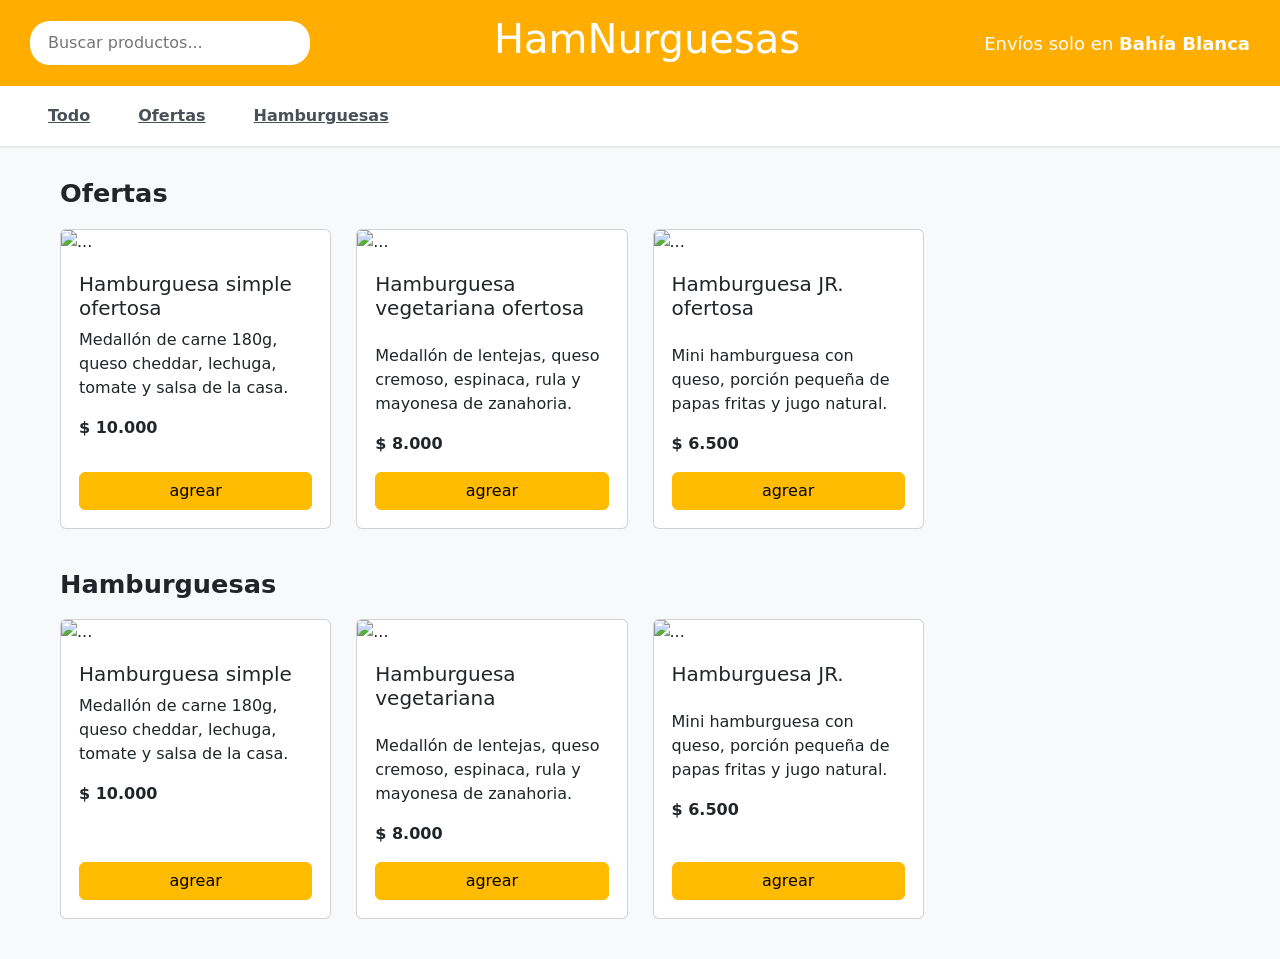
==== index.html @ be322970 "movi los archivos asi funciona la pagina en deploy we 7u7" ====
<!DOCTYPE html>
<html lang="es">
<head>
    <meta charset="UTF-8">
    <meta name="viewport" content="width=device-width, initial-scale=1.0">
    <title>Pedidos de Comida</title>
    <link href="https://cdn.jsdelivr.net/npm/bootstrap@5.3.8/dist/css/bootstrap.min.css" rel="stylesheet" integrity="sha384-sRIl4kxILFvY47J16cr9ZwB07vP4J8+LH7qKQnuqkuIAvNWLzeN8tE5YBujZqJLB" crossorigin="anonymous">
    <link rel="stylesheet" href="/css/style.css">
</head>
<body>

    <header>
        
        <div>
            <input type="text" placeholder="Buscar productos...">
        </div>

        <div class="titulox">
            <b><h1>HamNurguesas</h1></b>
        </div>

        <div class="envio">
            <a>Envíos solo en <b>Bahía Blanca</b></a>
        </div>
        
    </header>


    <nav class="cat-nav">
        <ul>
            <li><a href="/index.html">todo</a></li>
            <li><a href="/pags/ofertas.html">ofertas</a></li>
            <li><a href="/pags/hamburguesas.html">Hamburguesas</a></li>
        </ul>
    </nav>



    <main>
        
        <section>
            <h2>Ofertas</h2>
            
            <div class="productos">

                <article>
                    <div class="card" style="width: 18rem;">
                    <img src="..." class="card-img-top" alt="...">
                    <div class="card-body">
                        <h5 class="card-title">Hamburguesa simple ofertosa</h5>
                        <p class="card-text">Medallón de carne 180g, queso cheddar, lechuga, tomate y salsa de la casa.</p>
                        <b><p>$ 10.000</p></b>
                        <a class="btn btn-primary">agrear</a>
                    </div>
                    </div>
                </article>

                <article>
                    <div class="card" style="width: 18rem;">
                    <img src="..." class="card-img-top" alt="...">
                    <div class="card-body">
                        <h5 class="card-title">Hamburguesa vegetariana ofertosa</h5>
                        <p class="card-text"><p>Medallón de lentejas, queso cremoso, espinaca, rula y mayonesa de zanahoria.</p>
                        <b><p>$ 8.000</p></b>
                        <a class="btn btn-primary">agrear</a>
                    </div>
                    </div>
                </article>

                <article>
                    <div class="card" style="width: 18rem;">
                    <img src="..." class="card-img-top" alt="...">
                    <div class="card-body">
                        <h5 class="card-title">Hamburguesa JR. ofertosa</h5>
                        <p class="card-text"><p>Mini hamburguesa con queso, porción pequeña de papas fritas y jugo natural.</p>
                        <b><p>$ 6.500</p></b>
                        <a class="btn btn-primary">agrear</a>
                    </div>
                    </div>
                </article>

            </div>
        </section>


        <section>
            <h2>Hamburguesas</h2>
            
            <div class="productos">

                <article>
                    <div class="card" style="width: 18rem;">
                    <img src="..." class="card-img-top" alt="...">
                    <div class="card-body">
                        <h5 class="card-title">Hamburguesa simple</h5>
                        <p class="card-text">Medallón de carne 180g, queso cheddar, lechuga, tomate y salsa de la casa.</p>
                        <b><p>$ 10.000</p></b>
                        <a class="btn btn-primary">agrear</a>
                    </div>
                    </div>
                </article>

                <article>
                    <div class="card" style="width: 18rem;">
                    <img src="..." class="card-img-top" alt="...">
                    <div class="card-body">
                        <h5 class="card-title">Hamburguesa vegetariana</h5>
                        <p class="card-text"><p>Medallón de lentejas, queso cremoso, espinaca, rula y mayonesa de zanahoria.</p>
                        <b><p>$ 8.000</p></b>
                        <a class="btn btn-primary">agrear</a>
                    </div>
                    </div>
                </article>

                <article>
                    <div class="card" style="width: 18rem;">
                    <img src="..." class="card-img-top" alt="...">
                    <div class="card-body">
                        <h5 class="card-title">Hamburguesa JR.</h5>
                        <p class="card-text"><p>Mini hamburguesa con queso, porción pequeña de papas fritas y jugo natural.</p>
                        <b><p>$ 6.500</p></b>
                        <a class="btn btn-primary">agrear</a>
                    </div>
                    </div>
                </article>

            </div>
        </section>

    </main>

</body>
</html>
---- css/style.css ----
body {
    background-color: #f8f9fa;
}


header {
    background-color: rgb(255, 174, 0);
    color: #ffffff;
    display: flex;
    justify-content: space-between;
    align-items: center;
    padding: 15px 30px;
    gap: 15px;
    flex-wrap: wrap;
}

header input {
    padding: 10px 18px;
    border-radius: 20px;
    border: none;
    width: 280px;
    outline: none;
}

.envio {
    font-size: large;
}

.cat-nav {
    background-color: #ffffff;
    border-bottom: 2px solid #e9ecef;
    padding: 10px 30px;
}

.cat-nav ul {
    display: flex;
    list-style: none;
    gap: 12px;
    overflow-x: auto;
    margin: 0;
    padding: 0;
}

.cat-nav a {
    color: #495057;
    font-weight: bold;
    padding: 8px 18px;
    border-radius: 8px;
    white-space: nowrap;
    display: block;
    text-transform: capitalize;
    transition: background-color 0.2s, color 0.2s;
}

.cat-nav a:hover {
    background-color:gray;
    color: #ffffff;
}


main {
    max-width: 1200px;
    margin: 30px auto;
    padding: 0 20px;
}

section {
    margin-bottom: 40px;
}

section h2 {
    font-size: 1.6rem;
    font-weight: bold;
    margin-bottom: 20px;
}


.productos {
    display: grid;
    grid-template-columns: repeat(auto-fill, minmax(260px, 1fr));
    gap: 25px;
}

.productos article {
    display: flex;
    justify-content: center;
}


.card-img-top::before {
    display: flex;
    align-items: center;
    justify-content: center;
}

.card-body {
    display: flex;
    flex-direction: column;
    padding: 18px;
    width: 100%;
    height: 100%;
}

.btn-primary {
    background-color: rgb(255, 187, 0);
    border-color: rgb(255, 187, 0);
    color: black;
    display: flex;
    display: flex;
    justify-content: center;
    align-items: center;
    margin-top: auto;
}

.btn-primary:hover {
    background-color: rgba(255, 187, 0, 0.589);
    border-color: rgba(255, 187, 0, 0.589);
    color: black;
}

.btn-primary:active {
    background-color: rgb(255, 187, 0) !important;
    border-color: rgb(255, 187, 0) !important;
}

.btn-primary:focus {
    background-color: rgb(255, 187, 0) !important;
    border-color: rgb(255, 187, 0) !important;
    box-shadow: none !important;
}
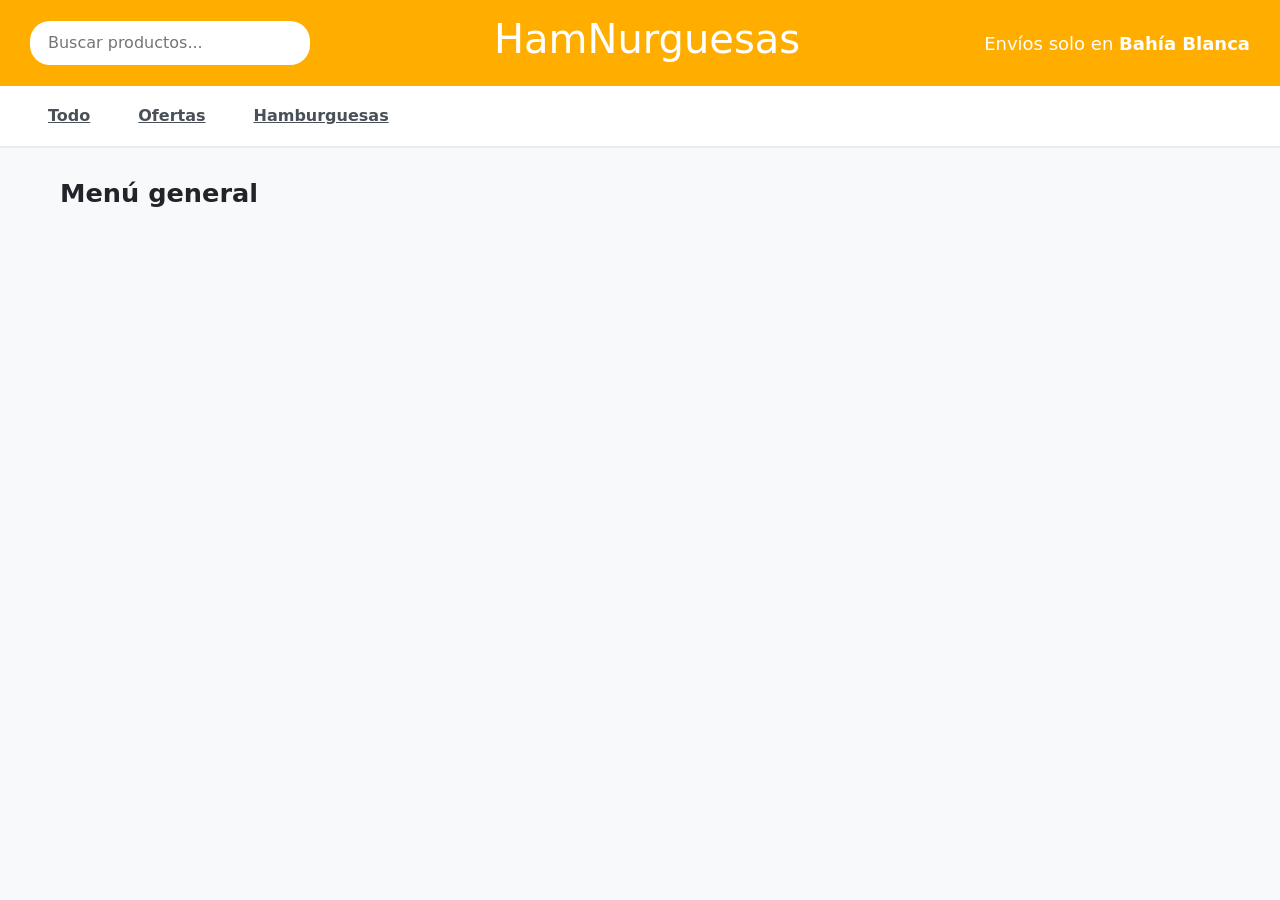
==== commit 53e9a80f: "Add files via upload" ====
--- a/index.html
+++ b/index.html
@@ -5,7 +5,7 @@
     <meta name="viewport" content="width=device-width, initial-scale=1.0">
     <title>Pedidos de Comida</title>
     <link href="https://cdn.jsdelivr.net/npm/bootstrap@5.3.8/dist/css/bootstrap.min.css" rel="stylesheet" integrity="sha384-sRIl4kxILFvY47J16cr9ZwB07vP4J8+LH7qKQnuqkuIAvNWLzeN8tE5YBujZqJLB" crossorigin="anonymous">
-    <link rel="stylesheet" href="/css/style.css">
+    <link rel="stylesheet" href="./css/style.css">
 </head>
 <body>
 
@@ -28,9 +28,9 @@
 
     <nav class="cat-nav">
         <ul>
-            <li><a href="/index.html">todo</a></li>
-            <li><a href="/pags/ofertas.html">ofertas</a></li>
-            <li><a href="/pags/hamburguesas.html">Hamburguesas</a></li>
+            <li><a href="./index.html">todo</a></li>
+            <li><a href="./pags/ofertas.html">ofertas</a></li>
+            <li><a href="./pags/hamburguesas.html">Hamburguesas</a></li>
         </ul>
     </nav>
 
@@ -39,95 +39,20 @@
     <main>
         
         <section>
-            <h2>Ofertas</h2>
-            
-            <div class="productos">
+        
+            <h2>Menú general</h2>
 
-                <article>
-                    <div class="card" style="width: 18rem;">
-                    <img src="..." class="card-img-top" alt="...">
-                    <div class="card-body">
-                        <h5 class="card-title">Hamburguesa simple ofertosa</h5>
-                        <p class="card-text">Medallón de carne 180g, queso cheddar, lechuga, tomate y salsa de la casa.</p>
-                        <b><p>$ 10.000</p></b>
-                        <a class="btn btn-primary">agrear</a>
-                    </div>
-                    </div>
-                </article>
+            <div class="menu">
 
-                <article>
-                    <div class="card" style="width: 18rem;">
-                    <img src="..." class="card-img-top" alt="...">
-                    <div class="card-body">
-                        <h5 class="card-title">Hamburguesa vegetariana ofertosa</h5>
-                        <p class="card-text"><p>Medallón de lentejas, queso cremoso, espinaca, rula y mayonesa de zanahoria.</p>
-                        <b><p>$ 8.000</p></b>
-                        <a class="btn btn-primary">agrear</a>
-                    </div>
-                    </div>
-                </article>
-
-                <article>
-                    <div class="card" style="width: 18rem;">
-                    <img src="..." class="card-img-top" alt="...">
-                    <div class="card-body">
-                        <h5 class="card-title">Hamburguesa JR. ofertosa</h5>
-                        <p class="card-text"><p>Mini hamburguesa con queso, porción pequeña de papas fritas y jugo natural.</p>
-                        <b><p>$ 6.500</p></b>
-                        <a class="btn btn-primary">agrear</a>
-                    </div>
-                    </div>
-                </article>
+                <div id="listaProductos"></div>
 
             </div>
+
         </section>
-
-
-        <section>
-            <h2>Hamburguesas</h2>
-            
-            <div class="productos">
-
-                <article>
-                    <div class="card" style="width: 18rem;">
-                    <img src="..." class="card-img-top" alt="...">
-                    <div class="card-body">
-                        <h5 class="card-title">Hamburguesa simple</h5>
-                        <p class="card-text">Medallón de carne 180g, queso cheddar, lechuga, tomate y salsa de la casa.</p>
-                        <b><p>$ 10.000</p></b>
-                        <a class="btn btn-primary">agrear</a>
-                    </div>
-                    </div>
-                </article>
-
-                <article>
-                    <div class="card" style="width: 18rem;">
-                    <img src="..." class="card-img-top" alt="...">
-                    <div class="card-body">
-                        <h5 class="card-title">Hamburguesa vegetariana</h5>
-                        <p class="card-text"><p>Medallón de lentejas, queso cremoso, espinaca, rula y mayonesa de zanahoria.</p>
-                        <b><p>$ 8.000</p></b>
-                        <a class="btn btn-primary">agrear</a>
-                    </div>
-                    </div>
-                </article>
-
-                <article>
-                    <div class="card" style="width: 18rem;">
-                    <img src="..." class="card-img-top" alt="...">
-                    <div class="card-body">
-                        <h5 class="card-title">Hamburguesa JR.</h5>
-                        <p class="card-text"><p>Mini hamburguesa con queso, porción pequeña de papas fritas y jugo natural.</p>
-                        <b><p>$ 6.500</p></b>
-                        <a class="btn btn-primary">agrear</a>
-                    </div>
-                    </div>
-                </article>
-
-            </div>
-        </section>
+    
 
     </main>
 
+    <script src="app.js"></script> 
 </body>
-</html>+</html>
--- a/css/style.css
+++ b/css/style.css
@@ -127,4 +127,4 @@
     background-color: rgb(255, 187, 0) !important;
     border-color: rgb(255, 187, 0) !important;
     box-shadow: none !important;
-}+}
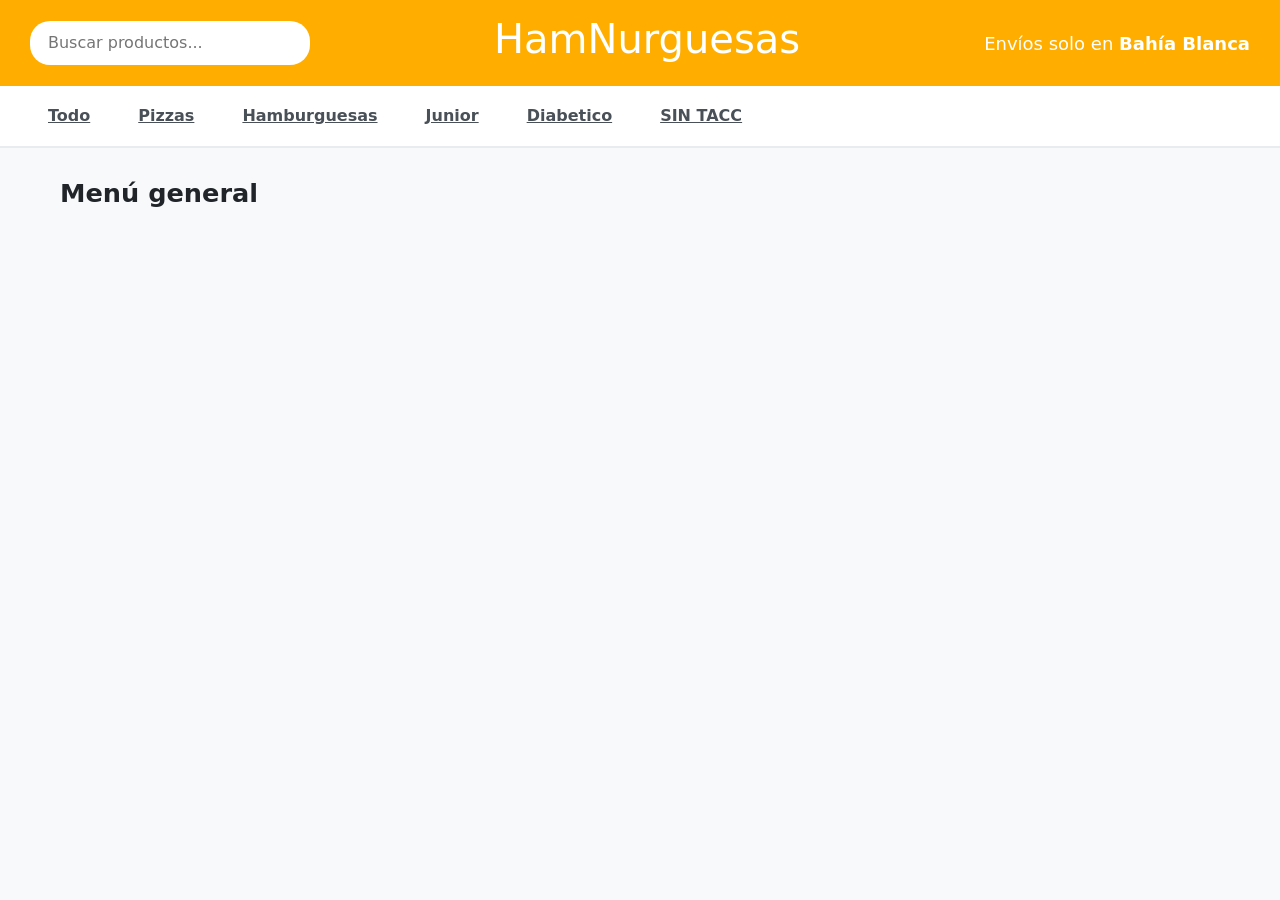
==== commit d5c5875d: "Add files via upload" ====
--- a/index.html
+++ b/index.html
@@ -28,9 +28,12 @@
 
     <nav class="cat-nav">
         <ul>
-            <li><a href="./index.html">todo</a></li>
-            <li><a href="./pags/ofertas.html">ofertas</a></li>
+            <li><a href="./index.html">Todo</a></li>
+            <li><a href="./pags/pizzas.html">Pizzas</a></li>
             <li><a href="./pags/hamburguesas.html">Hamburguesas</a></li>
+            <li><a href="./pags/junior.html">Junior</a></li>
+            <li><a href="./pags/diabetico.html">Diabetico</a></li>
+            <li><a href="./pags/SINTACC.html">SIN TACC</a></li>
         </ul>
     </nav>
 
@@ -53,6 +56,6 @@
 
     </main>
 
-    <script src="app.js"></script> 
+    <script src="appp.js"></script> 
 </body>
 </html>
--- a/css/style.css
+++ b/css/style.css
@@ -11,7 +11,6 @@
     align-items: center;
     padding: 15px 30px;
     gap: 15px;
-    flex-wrap: wrap;
 }
 
 header input {
@@ -74,23 +73,8 @@
     margin-bottom: 20px;
 }
 
-
-.productos {
-    display: grid;
-    grid-template-columns: repeat(auto-fill, minmax(260px, 1fr));
-    gap: 25px;
-}
-
-.productos article {
-    display: flex;
-    justify-content: center;
-}
-
-
-.card-img-top::before {
-    display: flex;
-    align-items: center;
-    justify-content: center;
+#lstaProductos {
+    width: 100%;
 }
 
 .card-body {
